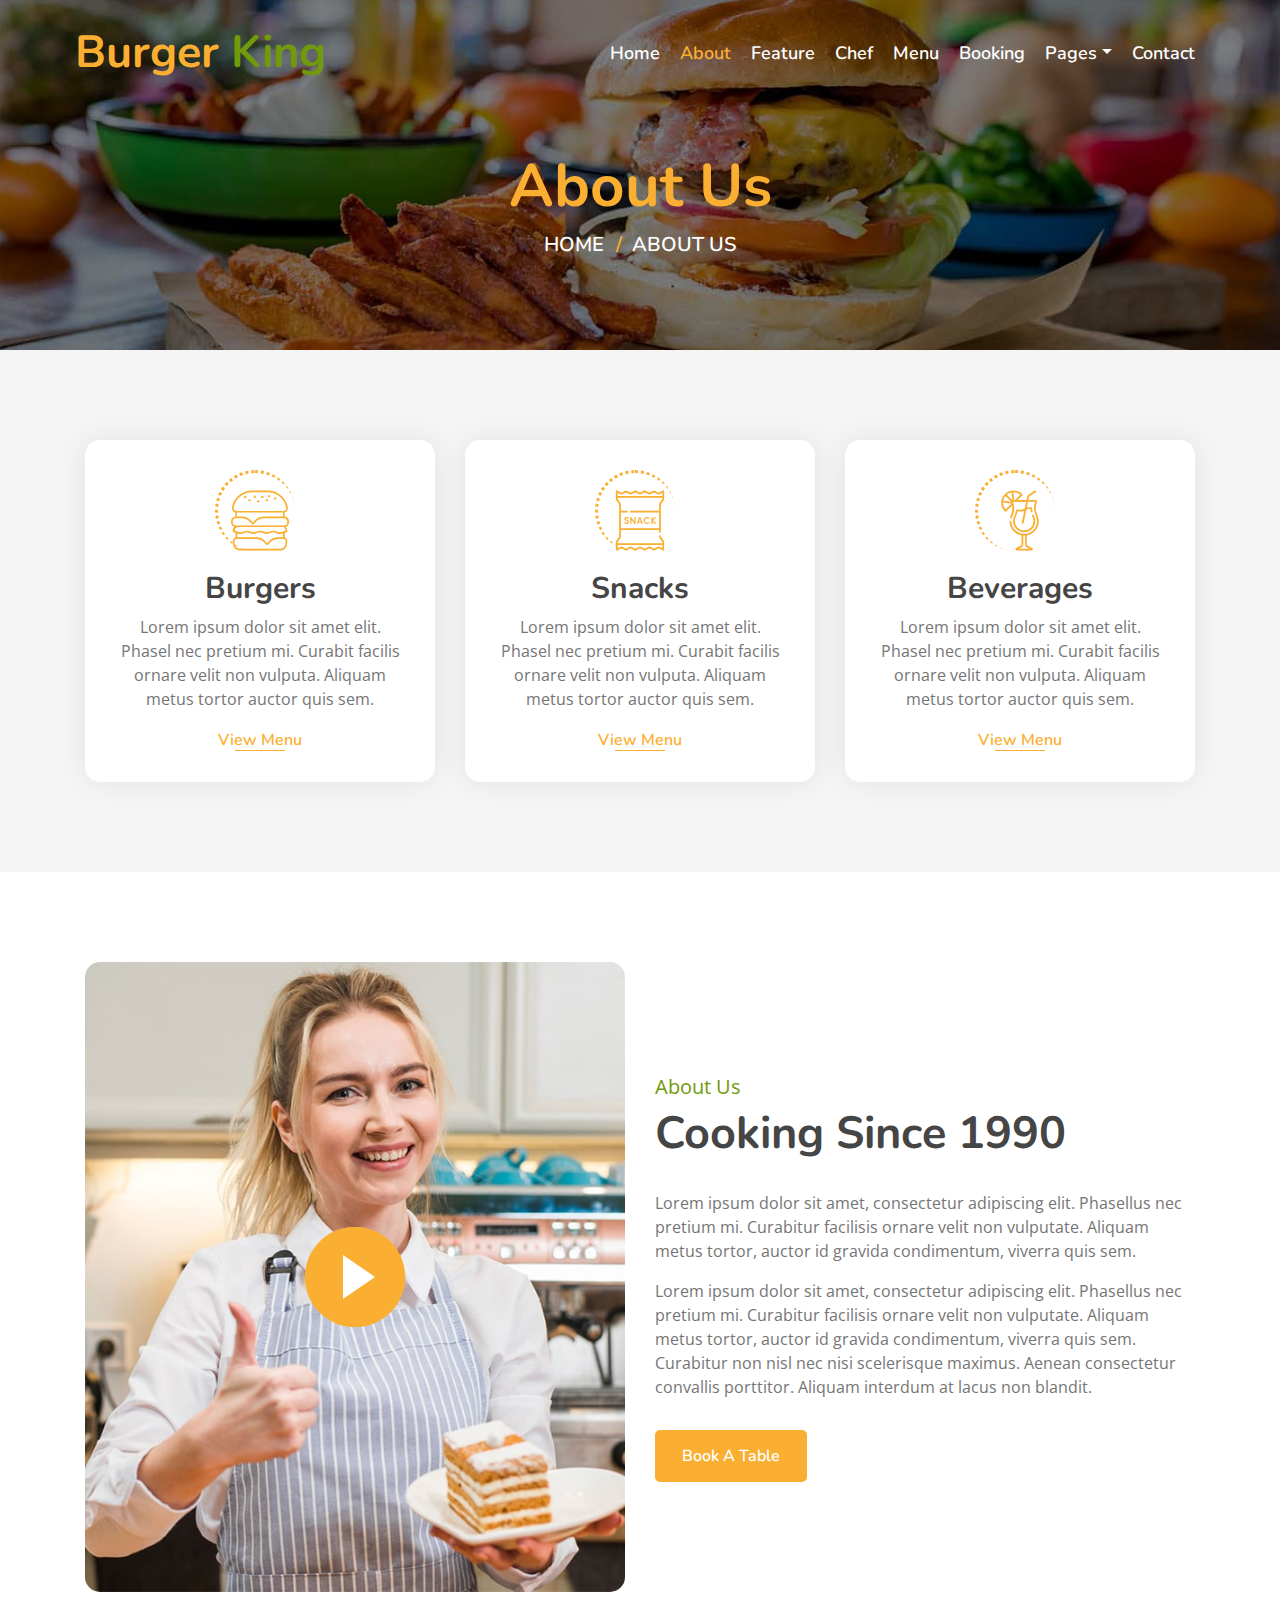
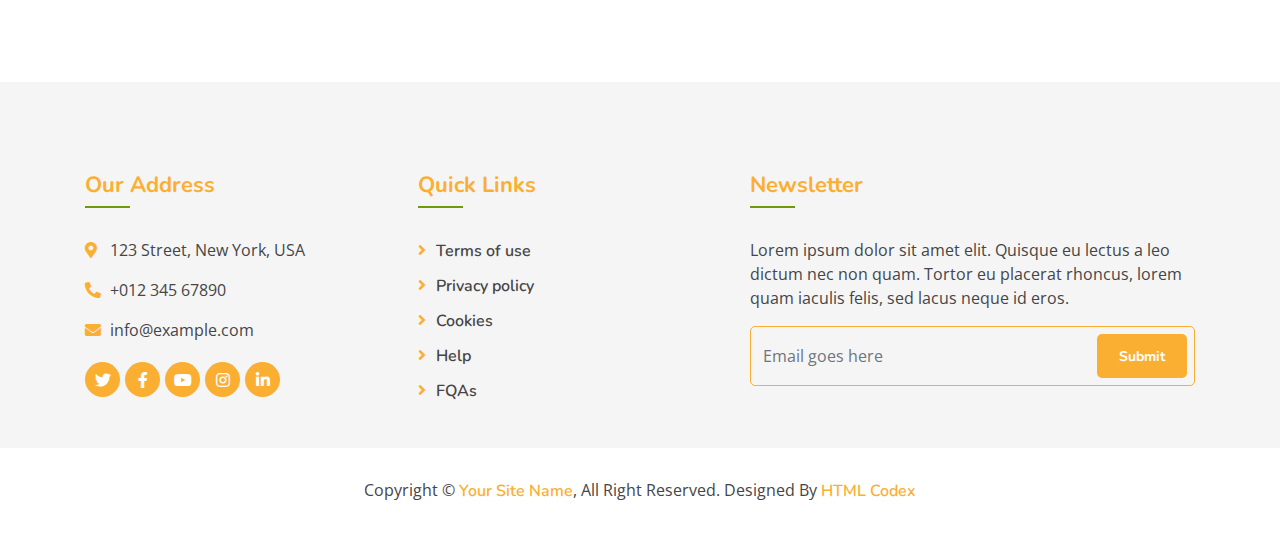
==== about.html @ 05adfbf9 "template is added" ====
<!DOCTYPE html>
<html lang="en">
    <head>
        <meta charset="utf-8">
        <title>Burger King - Food Website Template</title>
        <meta content="width=device-width, initial-scale=1.0" name="viewport">
        <meta content="Free Website Template" name="keywords">
        <meta content="Free Website Template" name="description">

        <!-- Favicon -->
        <link href="img/favicon.ico" rel="icon">

        <!-- Google Font -->
        <link href="https://fonts.googleapis.com/css?family=Open+Sans:300,400|Nunito:600,700" rel="stylesheet"> 
        
        <!-- CSS Libraries -->
        <link href="https://stackpath.bootstrapcdn.com/bootstrap/4.4.1/css/bootstrap.min.css" rel="stylesheet">
        <link href="https://cdnjs.cloudflare.com/ajax/libs/font-awesome/5.10.0/css/all.min.css" rel="stylesheet">
        <link href="lib/animate/animate.min.css" rel="stylesheet">
        <link href="lib/owlcarousel/assets/owl.carousel.min.css" rel="stylesheet">
        <link href="lib/flaticon/font/flaticon.css" rel="stylesheet">
        <link href="lib/tempusdominus/css/tempusdominus-bootstrap-4.min.css" rel="stylesheet" />

        <!-- Template Stylesheet -->
        <link href="css/style.css" rel="stylesheet">
    </head>

    <body>
        <!-- Nav Bar Start -->
        <div class="navbar navbar-expand-lg bg-light navbar-light">
            <div class="container-fluid">
                <a href="index.html" class="navbar-brand">Burger <span>King</span></a>
                <button type="button" class="navbar-toggler" data-toggle="collapse" data-target="#navbarCollapse">
                    <span class="navbar-toggler-icon"></span>
                </button>

                <div class="collapse navbar-collapse justify-content-between" id="navbarCollapse">
                    <div class="navbar-nav ml-auto">
                        <a href="index.html" class="nav-item nav-link">Home</a>
                        <a href="about.html" class="nav-item nav-link active">About</a>
                        <a href="feature.html" class="nav-item nav-link">Feature</a>
                        <a href="team.html" class="nav-item nav-link">Chef</a>
                        <a href="menu.html" class="nav-item nav-link">Menu</a>
                        <a href="booking.html" class="nav-item nav-link">Booking</a>
                        <div class="nav-item dropdown">
                            <a href="#" class="nav-link dropdown-toggle" data-toggle="dropdown">Pages</a>
                            <div class="dropdown-menu">
                                <a href="blog.html" class="dropdown-item">Blog Grid</a>
                                <a href="single.html" class="dropdown-item">Blog Detail</a>
                            </div>
                        </div>
                        <a href="contact.html" class="nav-item nav-link">Contact</a>
                    </div>
                </div>
            </div>
        </div>
        <!-- Nav Bar End -->
        
        
        <!-- Page Header Start -->
        <div class="page-header mb-0">
            <div class="container">
                <div class="row">
                    <div class="col-12">
                        <h2>About Us</h2>
                    </div>
                    <div class="col-12">
                        <a href="">Home</a>
                        <a href="">About Us</a>
                    </div>
                </div>
            </div>
        </div>
        <!-- Page Header End -->
        
        
        <!-- Food Start -->
        <div class="food mt-0">
            <div class="container">
                <div class="row align-items-center">
                    <div class="col-md-4">
                        <div class="food-item">
                            <i class="flaticon-burger"></i>
                            <h2>Burgers</h2>
                            <p>
                                Lorem ipsum dolor sit amet elit. Phasel nec pretium mi. Curabit facilis ornare velit non vulputa. Aliquam metus tortor auctor quis sem. 
                            </p>
                            <a href="">View Menu</a>
                        </div>
                    </div>
                    <div class="col-md-4">
                        <div class="food-item">
                            <i class="flaticon-snack"></i>
                            <h2>Snacks</h2>
                            <p>
                                Lorem ipsum dolor sit amet elit. Phasel nec pretium mi. Curabit facilis ornare velit non vulputa. Aliquam metus tortor auctor quis sem. 
                            </p>
                            <a href="">View Menu</a>
                        </div>
                    </div>
                    <div class="col-md-4">
                        <div class="food-item">
                            <i class="flaticon-cocktail"></i>
                            <h2>Beverages</h2>
                            <p>
                                Lorem ipsum dolor sit amet elit. Phasel nec pretium mi. Curabit facilis ornare velit non vulputa. Aliquam metus tortor auctor quis sem. 
                            </p>
                            <a href="">View Menu</a>
                        </div>
                    </div>
                </div>
            </div>
        </div>
        <!-- Food End -->
        

        <!-- About Start -->
        <div class="about">
            <div class="container">
                <div class="row align-items-center">
                    <div class="col-lg-6">
                        <div class="about-img">
                            <img src="img/about.jpg" alt="Image">
                            <button type="button" class="btn-play" data-toggle="modal" data-src="https://www.youtube.com/embed/DWRcNpR6Kdc" data-target="#videoModal">
                                <span></span>
                            </button>
                        </div>
                    </div>
                    <div class="col-lg-6">
                        <div class="about-content">
                            <div class="section-header">
                                <p>About Us</p>
                                <h2>Cooking Since 1990</h2>
                            </div>
                            <div class="about-text">
                                <p>
                                    Lorem ipsum dolor sit amet, consectetur adipiscing elit. Phasellus nec pretium mi. Curabitur facilisis ornare velit non vulputate. Aliquam metus tortor, auctor id gravida condimentum, viverra quis sem.
                                </p>
                                <p>
                                    Lorem ipsum dolor sit amet, consectetur adipiscing elit. Phasellus nec pretium mi. Curabitur facilisis ornare velit non vulputate. Aliquam metus tortor, auctor id gravida condimentum, viverra quis sem. Curabitur non nisl nec nisi scelerisque maximus. Aenean consectetur convallis porttitor. Aliquam interdum at lacus non blandit.
                                </p>
                                <a class="btn custom-btn" href="">Book A Table</a>
                            </div>
                        </div>
                    </div>
                </div>
            </div>
        </div>
        <!-- About End -->
        
        
        <!-- Video Modal Start-->
        <div class="modal fade" id="videoModal" tabindex="-1" role="dialog" aria-labelledby="exampleModalLabel" aria-hidden="true">
            <div class="modal-dialog" role="document">
                <div class="modal-content">
                    <div class="modal-body">
                        <button type="button" class="close" data-dismiss="modal" aria-label="Close">
                            <span aria-hidden="true">&times;</span>
                        </button>        
                        <!-- 16:9 aspect ratio -->
                        <div class="embed-responsive embed-responsive-16by9">
                            <iframe class="embed-responsive-item" src="" id="video"  allowscriptaccess="always" allow="autoplay"></iframe>
                        </div>
                    </div>
                </div>
            </div>
        </div> 
        <!-- Video Modal End -->


        <!-- Footer Start -->
        <div class="footer">
            <div class="container">
                <div class="row">
                    <div class="col-lg-7">
                        <div class="row">
                            <div class="col-md-6">
                                <div class="footer-contact">
                                    <h2>Our Address</h2>
                                    <p><i class="fa fa-map-marker-alt"></i>123 Street, New York, USA</p>
                                    <p><i class="fa fa-phone-alt"></i>+012 345 67890</p>
                                    <p><i class="fa fa-envelope"></i>info@example.com</p>
                                    <div class="footer-social">
                                        <a href=""><i class="fab fa-twitter"></i></a>
                                        <a href=""><i class="fab fa-facebook-f"></i></a>
                                        <a href=""><i class="fab fa-youtube"></i></a>
                                        <a href=""><i class="fab fa-instagram"></i></a>
                                        <a href=""><i class="fab fa-linkedin-in"></i></a>
                                    </div>
                                </div>
                            </div>
                            <div class="col-md-6">
                                <div class="footer-link">
                                    <h2>Quick Links</h2>
                                    <a href="">Terms of use</a>
                                    <a href="">Privacy policy</a>
                                    <a href="">Cookies</a>
                                    <a href="">Help</a>
                                    <a href="">FQAs</a>
                                </div>
                            </div>
                        </div>
                    </div>
                    <div class="col-lg-5">
                        <div class="footer-newsletter">
                            <h2>Newsletter</h2>
                            <p>
                                Lorem ipsum dolor sit amet elit. Quisque eu lectus a leo dictum nec non quam. Tortor eu placerat rhoncus, lorem quam iaculis felis, sed lacus neque id eros.
                            </p>
                            <div class="form">
                                <input class="form-control" placeholder="Email goes here">
                                <button class="btn custom-btn">Submit</button>
                            </div>
                        </div>
                    </div>
                </div>
            </div>
            <div class="copyright">
                <div class="container">
                    <p>Copyright &copy; <a href="#">Your Site Name</a>, All Right Reserved.</p>
                    <p>Designed By <a href="https://htmlcodex.com">HTML Codex</a></p>
                </div>
            </div>
        </div>
        <!-- Footer End -->

        <a href="#" class="back-to-top"><i class="fa fa-chevron-up"></i></a>

        <!-- JavaScript Libraries -->
        <script src="https://code.jquery.com/jquery-3.4.1.min.js"></script>
        <script src="https://stackpath.bootstrapcdn.com/bootstrap/4.4.1/js/bootstrap.bundle.min.js"></script>
        <script src="lib/easing/easing.min.js"></script>
        <script src="lib/owlcarousel/owl.carousel.min.js"></script>
        <script src="lib/tempusdominus/js/moment.min.js"></script>
        <script src="lib/tempusdominus/js/moment-timezone.min.js"></script>
        <script src="lib/tempusdominus/js/tempusdominus-bootstrap-4.min.js"></script>
        
        <!-- Contact Javascript File -->
        <script src="mail/jqBootstrapValidation.min.js"></script>
        <script src="mail/contact.js"></script>

        <!-- Template Javascript -->
        <script src="js/main.js"></script>
    </body>
</html>
---- lib/flaticon/font/flaticon.css ----
/*
  	Flaticon icon font: Flaticon
  	Creation date: 19/09/2020 16:59
  	*/

@font-face {
  font-family: "Flaticon";
  src: url("./Flaticon.eot");
  src: url("./Flaticon.eot?#iefix") format("embedded-opentype"),
       url("./Flaticon.woff2") format("woff2"),
       url("./Flaticon.woff") format("woff"),
       url("./Flaticon.ttf") format("truetype"),
       url("./Flaticon.svg#Flaticon") format("svg");
  font-weight: normal;
  font-style: normal;
}

@media screen and (-webkit-min-device-pixel-ratio:0) {
  @font-face {
    font-family: "Flaticon";
    src: url("./Flaticon.svg#Flaticon") format("svg");
  }
}

[class^="flaticon-"]:before, [class*=" flaticon-"]:before,
[class^="flaticon-"]:after, [class*=" flaticon-"]:after {   
  font-family: Flaticon;
        font-size: 20px;
font-style: normal;
margin-left: 20px;
}

.flaticon-burger:before { content: "\f100"; }
.flaticon-fast-food:before { content: "\f101"; }
.flaticon-snack:before { content: "\f102"; }
.flaticon-cocktail:before { content: "\f103"; }
.flaticon-vegetable:before { content: "\f104"; }
.flaticon-meat:before { content: "\f105"; }
.flaticon-medal:before { content: "\f106"; }
.flaticon-fruits-and-vegetables:before { content: "\f107"; }
.flaticon-cooking:before { content: "\f108"; }
.flaticon-courier:before { content: "\f109"; }
---- css/style.css ----
/*******************************/
/********* General CSS *********/
/*******************************/
body {
    color: #757575;
    background: #ffffff;
    font-family: 'open sans', sans-serif;
}

h1,
h2, 
h3, 
h4,
h5, 
h6 {
    color: #454545;
    font-family: 'Nunito', sans-serif;
}

a {
    font-family: 'Nunito', sans-serif;
    font-weight: 600;
    color: #fbaf32;
    transition: .3s;
}

a:hover,
a:active,
a:focus {
    color: #719a0a;
    outline: none;
    text-decoration: none;
}

.btn.custom-btn {
    padding: 12px 25px;
    font-family: 'Nunito', sans-serif;
    font-size: 16px;
    font-weight: 600;
    color: #ffffff;
    background: #fbaf32;
    border: 2px solid #fbaf32;
    border-radius: 5px;
    transition: .5s;
}

.btn.custom-btn:hover {
    color: #fbaf32;
    background: transparent;
}

.btn.custom-btn:focus,
.form-control:focus,
.custom-select:focus {
    box-shadow: none;
}

.container-fluid {
    max-width: 1366px;
}

.back-to-top {
    position: fixed;
    display: none;
    background: #fbaf32;
    width: 44px;
    height: 44px;
    text-align: center;
    line-height: 1;
    font-size: 22px;
    right: 15px;
    bottom: 15px;
    border-radius: 5px;
    transition: background 0.5s;
    z-index: 9;
}

.back-to-top i {
    color: #ffffff;
    padding-top: 10px;
}

.back-to-top:hover {
    background: #719a0a;
}

[class^="flaticon-"]:before, [class*=" flaticon-"]:before,
[class^="flaticon-"]:after, [class*=" flaticon-"]:after {   
    font-size: inherit;
    margin-left: 0;
}


/**********************************/
/*********** Nav Bar CSS **********/
/**********************************/
.navbar {
    position: relative;
    transition: .5s;
    z-index: 999;
}

.navbar.nav-sticky {
    position: fixed;
    top: 0;
    width: 100%;
    box-shadow: 0 2px 5px rgba(0, 0, 0, .3);
}

.navbar .navbar-brand {
    margin: 0;
    color: #fbaf32;
    font-size: 45px;
    line-height: 0px;
    font-weight: 700;
    font-family: 'Nunito', sans-serif;
    transition: .5s;
    
}

.navbar .navbar-brand span {
    color: #719a0a;
}

.navbar .navbar-brand:hover {
    color: #fbaf32;
}

.navbar .navbar-brand:hover span {
    color: #fbaf32;
}

.navbar .navbar-brand img {
    max-width: 100%;
    max-height: 40px;
}

.navbar .dropdown-menu {
    margin-top: 0;
    border: 0;
    border-radius: 0;
    background: #f8f9fa;
}

@media (min-width: 992px) {
    .navbar {
        position: absolute;
        width: 100%;
        padding: 30px 60px;
        background: transparent !important;
        z-index: 9;
    }
    
    .navbar.nav-sticky {
        padding: 10px 60px;
        background: #ffffff !important;
    }
    
    .navbar .navbar-brand {
        color: #fbaf32;
    }
    
    .navbar.nav-sticky .navbar-brand {
        color: #fbaf32;
    }

    .navbar-light .navbar-nav .nav-link,
    .navbar-light .navbar-nav .nav-link:focus {
        padding: 10px 10px 8px 10px;
        font-family: 'Nunito', sans-serif;
        color: #ffffff;
        font-size: 18px;
        font-weight: 600;
    }
    
    .navbar-light.nav-sticky .navbar-nav .nav-link,
    .navbar-light.nav-sticky .navbar-nav .nav-link:focus {
        color: #666666;
    }

    .navbar-light .navbar-nav .nav-link:hover,
    .navbar-light .navbar-nav .nav-link.active {
        color: #fbaf32;
    }
    
    .navbar-light.nav-sticky .navbar-nav .nav-link:hover,
    .navbar-light.nav-sticky .navbar-nav .nav-link.active {
        color: #fbaf32;
    }
}

@media (max-width: 991.98px) {   
    .navbar {
        padding: 15px;
        background: #ffffff !important;
    }
    
    .navbar .navbar-brand {
        color: #fbaf32;
    }
    
    .navbar .navbar-nav {
        margin-top: 15px;
    }
    
    .navbar a.nav-link {
        padding: 5px;
    }
    
    .navbar .dropdown-menu {
        box-shadow: none;
    }
}


/*******************************/
/********** Hero CSS ***********/
/*******************************/
.carousel {
    position: relative;
    width: 100%;
    height: 100vh;
    min-height: 400px;
    background: #ffffff;
}

.carousel .container-fluid {
    padding: 0;
}

.carousel .carousel-item {
    position: relative;
    width: 100%;
    height: 100vh;
    display: flex;
    align-items: center;
    justify-content: center;
    flex-direction: column;
}

.carousel .carousel-img {
    position: relative;
    width: 100%;
    height: 100%;
    text-align: right;
    overflow: hidden;
}

.carousel .carousel-img::after {
    position: absolute;
    content: "";
    top: 0;
    right: 0;
    bottom: 0;
    left: 0;
    background: rgba(0, 0, 0, 0.6);
    z-index: 1;
}

.carousel .carousel-img img {
    width: 100%;
    height: 100%;
    object-fit: cover;
}

.carousel .carousel-text {
    position: absolute;
    max-width: 700px;
    height: calc(100vh - 35px);
    display: flex;
    align-items: center;
    justify-content: center;
    flex-direction: column;
    z-index: 2;
}

.carousel .carousel-text h1 {
    text-align: center;
    color: #ffffff;
    font-size: 60px;
    font-weight: 700;
    margin-bottom: 30px;
}

.carousel .carousel-text h1 span {
    color: #fbaf32;
}

.carousel .carousel-text p {
    color: #ffffff;
    text-align: center;
    font-size: 20px;
    margin-bottom: 35px;
}

.carousel .carousel-btn .btn:last-child {
    margin-left: 10px;
    background: #719a0a;
    border-color: #719a0a;
}

.carousel .carousel-btn .btn:last-child:hover {
    color: #719a0a;
    background: transparent;
}

.carousel .animated {
    -webkit-animation-duration: 1s;
    animation-duration: 1s;
}

@media (max-width: 991.98px) {
    .carousel,
    .carousel .carousel-item,
    .carousel .carousel-text {
        height: calc(100vh - 105px);
    }
    
    .carousel .carousel-text h1 {
        font-size: 35px;
    }
    
    .carousel .carousel-text p {
        font-size: 16px;
    }
    
    .carousel .carousel-text .btn {
        padding: 12px 30px;
        font-size: 15px;
        letter-spacing: 0;
    }
}

@media (max-width: 767.98px) {
    .carousel,
    .carousel .carousel-item,
    .carousel .carousel-text {
        height: calc(100vh - 70px);
    }
    
    .carousel .carousel-text h1 {
        font-size: 30px;
    }
    
    .carousel .carousel-text .btn {
        padding: 10px 25px;
        font-size: 15px;
        letter-spacing: 0;
    }
}

@media (max-width: 575.98px) {
    .carousel .carousel-text h1 {
        font-size: 25px;
    }
    
    .carousel .carousel-text .btn {
        padding: 8px 20px;
        font-size: 14px;
        letter-spacing: 0;
    }
}


/*******************************/
/******* Page Header CSS *******/
/*******************************/
.page-header {
    position: relative;
    margin-bottom: 45px;
    padding: 150px 0 90px 0;
    text-align: center;
    background: linear-gradient(rgba(0, 0, 0, .5), rgba(0, 0, 0, .5)), url(../img/page-header.jpg);
    background-position: center;
    background-repeat: no-repeat;
    background-size: cover;
}

.page-header h2 {
    position: relative;
    color: #fbaf32;
    font-size: 60px;
    font-weight: 700;
}

.page-header a {
    position: relative;
    padding: 0 12px;
    font-size: 20px;
    text-transform: uppercase;
    color: #ffffff;
}

.page-header a:hover {
    color: #ffffff;
}

.page-header a::after {
    position: absolute;
    content: "/";
    width: 8px;
    height: 8px;
    top: -1px;
    right: -7px;
    text-align: center;
    color: #fbaf32;
}

.page-header a:last-child::after {
    display: none;
}

@media (max-width: 767.98px) {
    .page-header h2 {
        font-size: 35px;
    }
    
    .page-header a {
        font-size: 18px;
    }
}


/*******************************/
/******* Section Header ********/
/*******************************/
.section-header {
    position: relative;
    margin-bottom: 45px;
}

.section-header p {
    color: #719a0a;
    margin-bottom: 5px;
    position: relative;
    font-size: 20px;
}

.section-header h2 {
    margin: 0;
    position: relative;
    font-size: 45px;
    font-weight: 700;
}

@media (max-width: 991.98px) {
    .section-header h2 {
        font-size: 40px;
        font-weight: 600;
    }
}

@media (max-width: 767.98px) {
    .section-header h2 {
        font-size: 35px;
        font-weight: 600;
    }
}

@media (max-width: 575.98px) {
    .section-header h2 {
        font-size: 30px;
        font-weight: 600;
    }
}


/*******************************/
/********* Booking CSS *********/
/*******************************/
.booking {
    position: relative;
    width: 100%;
    margin-bottom: 45px;
    background: rgba(0, 0, 0, .04);
}

.booking .booking-content {
    padding: 45px 0 15px 0;
}

.booking .booking-content .section-header {
    margin-bottom: 30px;
}

.booking .booking-form {
    padding: 60px 30px;
    background: #fbaf32;
}

.booking .booking-form .control-group {
    margin-bottom: 15px;
}

.booking .booking-form .input-group-text {
    position: absolute;
    padding: 0;
    border: none;
    background: none;
    top: 15px;
    right: 15px;
    color: #ffffff;
    font-size: 14px;
}

.booking .booking-form .form-control {
    height: 45px;
    font-size: 14px;
    color: #ffffff;
    padding: 0 15px;
    border-radius: 5px !important;
    border: 1px solid #ffffff;
    background: transparent;
}

.booking .booking-form select.form-control {
    padding: 0 10px;
}

.booking .booking-form .form-control::placeholder {
    color: #ffffff;
    opacity: 1;
}

.booking .booking-form .form-control:-ms-input-placeholder,
.booking .booking-form .form-control::-ms-input-placeholder {
    color: #ffffff;
}

.booking .booking-form .input-group [data-toggle="datetimepicker"] {
    cursor: default;
}

.booking .booking-form .btn.custom-btn {
    width: 100%;
    color: #fbaf32;
    background: #ffffff;
    border: 1px solid #ffffff;
}

.booking .booking-form .btn.custom-btn:hover {
    color: #ffffff;
    background: transparent;
}


/*******************************/
/********** Menu CSS ***********/
/*******************************/
.food {
    position: relative;
    width: 100%;
    padding: 90px 0 60px 0;
    margin: 45px 0;
    background: rgba(0, 0, 0, .04);
}

.food .food-item {
    position: relative;
    width: 100%;
    margin-bottom: 30px;
    padding: 50px 30px 30px;
    text-align: center;
    background: #ffffff;
    border-radius: 15px;
    box-shadow: 0 0 30px rgba(0, 0, 0, .08);
    transition: .3s;
}

.food .food-item:hover {
    box-shadow: none;
}

.food .food-item i {
    position: relative;
    display: inline-block;
    color: #fbaf32;
    font-size: 60px;
    line-height: 60px;
    margin-bottom: 20px;
    transition: .3s;
}

.food .food-item:hover i {
    color: #719a0a;
}

.food .food-item i::after {
    position: absolute;
    content: "";
    width: calc(100% + 20px);
    height: calc(100% + 20px);
    top: -20px;
    left: -15px;
    border: 3px dotted #fbaf32;
    border-right: transparent;
    border-bottom: transparent;
    border-radius: 100px;
    transition: .3s;
}

.food .food-item:hover i::after {
    border: 3px dotted #719a0a;
    border-right: transparent;
    border-bottom: transparent;
}

.food .food-item h2 {
    font-size: 30px;
    font-weight: 700;
}

.food .food-item a {
    position: relative;
    font-size: 16px;
}

.food .food-item a::after {
    position: absolute;
    content: "";
    width: 50px;
    height: 1px;
    bottom: 0;
    left: calc(50% - 25px);
    background: #fbaf32;
    transition: .3s;
}

.food .food-item a:hover::after {
    width: 100%;
    left: 0;
    background: #719a0a;
}



/*******************************/
/********** About CSS **********/
/*******************************/
.about {
    position: relative;
    width: 100%;
    padding: 45px 0;
}

.about .section-header {
    margin-bottom: 30px;
    margin-left: 0;
}

.about .about-img {
    position: relative;
}

.about .about-img img {
    position: relative;
    width: 100%;
    border-radius: 15px;
}

.about .btn-play {
    position: absolute;
    z-index: 1;
    top: 50%;
    left: 50%;
    transform: translateX(-50%) translateY(-50%);
    box-sizing: content-box;
    display: block;
    width: 32px;
    height: 44px;
    border-radius: 50%;
    border: none;
    outline: none;
    padding: 18px 20px 18px 28px;
}

.about .btn-play:before {
    content: "";
    position: absolute;
    z-index: 0;
    left: 50%;
    top: 50%;
    transform: translateX(-50%) translateY(-50%);
    display: block;
    width: 100px;
    height: 100px;
    background: #fbaf32;
    border-radius: 50%;
    animation: pulse-border 1500ms ease-out infinite;
}

.about .btn-play:after {
    content: "";
    position: absolute;
    z-index: 1;
    left: 50%;
    top: 50%;
    transform: translateX(-50%) translateY(-50%);
    display: block;
    width: 100px;
    height: 100px;
    background: #fbaf32;
    border-radius: 50%;
    transition: all 200ms;
}

.about .btn-play img {
    position: relative;
    z-index: 3;
    max-width: 100%;
    width: auto;
    height: auto;
}

.about .btn-play span {
    display: block;
    position: relative;
    z-index: 3;
    width: 0;
    height: 0;
    border-left: 32px solid #ffffff;
    border-top: 22px solid transparent;
    border-bottom: 22px solid transparent;
}

@keyframes pulse-border {
  0% {
    transform: translateX(-50%) translateY(-50%) translateZ(0) scale(1);
    opacity: 1;
  }
  100% {
    transform: translateX(-50%) translateY(-50%) translateZ(0) scale(1.5);
    opacity: 0;
  }
}

#videoModal {
    padding-left: 17px;
}

#videoModal .modal-dialog {
    position: relative;
    max-width: 800px;
    margin: 60px auto 0 auto;
}

#videoModal .modal-body {
    position: relative;
    padding: 0px;
}

#videoModal .close {
    position: absolute;
    width: 30px;
    height: 30px;
    right: 0px;
    top: -30px;
    z-index: 999;
    font-size: 30px;
    font-weight: normal;
    color: #ffffff;
    background: #000000;
    opacity: 1;
}

.about .about-content {
    position: relative;
}

.about .about-text p {
    font-size: 16px;
}

.about .about-text a.btn {
    position: relative;
    margin-top: 15px;
}

@media (max-width: 991.98px) {
    .about .about-img {
        margin-bottom: 30px;
    }
}


/*******************************/
/********* Feature CSS *********/
/*******************************/
.feature {
    position: relative;
    width: 100%;
    padding: 45px 0 0 0;
}

.feature .section-header {
    margin-bottom: 30px;
}

.feature .feature-text {
    position: relative;
    width: 100%;
}

.feature .feature-img {
    border-radius: 15px;
    margin-bottom: 25px;
    overflow: hidden;
}

.feature .feature-img .col-6,
.feature .feature-img .col-12 {
    padding: 0;
    overflow: hidden;
}

.feature .feature-img img {
    width: 100%;
    transition: .3s;
}

.feature .feature-img img:hover {
    transform: scale(1.1);
}

.feature .feature-text .btn {
    width: 100%;
    margin-top: 15px;
    margin-bottom: 45px;
}

.feature .feature-item {
    width: 100%;
    margin-bottom: 45px;
}

.feature .feature-item i {
    position: relative;
    display: block;
    color: #719a0a;
    font-size: 60px;
    line-height: 60px;
    margin-bottom: 15px;
    background-image: linear-gradient(#719a0a, #fbaf32);
    -webkit-background-clip: text;
    -webkit-text-fill-color: transparent;
}

.feature .feature-item i::after {
    position: absolute;
    content: "";
    width: 40px;
    height: 40px;
    top: -10px;
    left: 20px;
    background: #fbaf32;
    border-radius: 30px;
    z-index: -1;
}

.feature .feature-item h3 {
    font-size: 22px;
    font-weight: 700;
}


/*******************************/
/*********** Menu CSS **********/
/*******************************/
.menu {
    position: relative;
    padding: 45px 0 15px 0;
}

.menu .menu-tab {
    position: relative;
}

.menu .menu-tab img {
    max-width: 100%;
    border-radius: 15px;
}

.menu .menu-tab .nav.nav-pills .nav-link {
    color: #ffffff;
    background: #fbaf32;
    border-radius: 5px;
    margin: 0 5px;
}

.menu .menu-tab .nav.nav-pills .nav-link:hover,
.menu .menu-tab .nav.nav-pills .nav-link.active {
    color: #ffffff;
    background: #719a0a;
}

.menu .menu-tab .tab-content {
    padding: 30px 0 0 0;
    background: transparent;
}

.menu .menu-tab .tab-content .container {
    padding: 0;
}

.menu .menu-item {
    position: relative;
    margin-bottom: 30px;
    display: flex;
    align-items: center;
}

.menu .menu-img {
    width: 80px;
    margin-right: 20px;
}

.menu .menu-img img {
    width: 100%;
    border-radius: 100px;
}

.menu .menu-text {
    width: calc(100% - 100px);
}

.menu .menu-text h3 {
    position: relative;
    display: block;
    font-size: 22px;
    font-weight: 700;
}

.menu .menu-text h3::after {
    position: absolute;
    content: "";
    width: 100%;
    height: 0;
    top: 13px;
    left: 0;
    border-top: 2px dotted #cccccc;
    z-index: -1;
}

.menu .menu-text h3 span {
    display: inline-block;
    float: left;
    padding-right: 5px;
    background: #ffffff;
}

.menu .menu-text h3 strong {
    display: inline-block;
    float: right;
    padding-left: 5px;
    color: #fbaf32;
    background: #ffffff;
}

.menu .menu-text p {
    position: relative;
    margin: 5px 0 0 0;
    float: left;
    display: block;
}

@media(max-width: 575.98px) {
    .menu .menu-text p,
    .menu .menu-text h3,
    .menu .menu-text h3 span,
    .menu .menu-text h3 strong {
        display: block;
        float: none;
        padding: 0;
        margin: 0;
    }
    
    .menu .menu-text h3 {
        font-size: 18px;
        margin-bottom: 0;
    }
    
    .menu .menu-text h3 span {
        margin-bottom: 3px;
    }
    
    .menu .menu-text h3::after {
        display: none;
    }
}


/*******************************/
/*********** Team CSS **********/
/*******************************/
.team {
    position: relative;
    width: 100%;
    padding: 45px 0 15px 0;
}

.team .team-item {
    position: relative;
    margin-bottom: 30px;
    background: #ffffff;
}

.team .team-img {
    position: relative;
    border-radius: 15px 15px 0 0;
    overflow: hidden;
}

.team .team-img img {
    position: relative;
    width: 100%;
    margin-top: 15px;
    transform: scale(1.1);
    transition: .3s;
}

.team .team-item:hover img {
    margin-top: 0;
    margin-bottom: 15px;
}

.team .team-social {
    position: absolute;
    width: 100%;
    height: 100%;
    top: 0;
    left: 0;
    display: flex;
    align-items: center;
    justify-content: center;
    transition: .5s;
}

.team .team-social a {
    position: relative;
    margin: 0 3px;
    margin-top: 100px;
    width: 40px;
    height: 40px;
    display: flex;
    align-items: center;
    justify-content: center;
    border-radius: 40px;
    font-size: 16px;
    color: #ffffff;
    background: #fbaf32;
    opacity: 0;
}

.team .team-social a:hover {
    color: #ffffff;
    background: #719a0a;
}

.team .team-item:hover .team-social {
    background: rgba(256, 256, 256, .5);
}

.team .team-item:hover .team-social a:first-child {
    opacity: 1;
    margin-top: 0;
    transition: .3s 0s;
}

.team .team-item:hover .team-social a:nth-child(2) {
    opacity: 1;
    margin-top: 0;
    transition: .3s .1s;
}

.team .team-item:hover .team-social a:nth-child(3) {
    opacity: 1;
    margin-top: 0;
    transition: .3s .2s;
}

.team .team-item:hover .team-social a:nth-child(4) {
    opacity: 1;
    margin-top: 0;
    transition: .3s .3s;
}

.team .team-text {
    position: relative;
    padding: 25px 15px;
    text-align: center;
    background: #ffffff;
    border: 1px solid rgba(0, 0, 0, .07);
    border-top: none;
    border-radius: 0 0 15px 15px;
}

.team .team-text h2 {
    font-size: 22px;
    font-weight: 700;
}

.team .team-text p {
    margin: 0;
    font-size: 16px;
}


/*******************************/
/******* Testimonial CSS *******/
/*******************************/
.testimonial {
    position: relative;
    width: 100%;
    padding: 90px 0;
    margin: 45px 0;
    background: rgba(0, 0, 0, .04);
}

.testimonial .testimonials-carousel {
    position: relative;
    width: calc(100% + 30px);
    margin: 0 -15px;
}

.testimonial .testimonial-item {
    position: relative;
    margin: 15px;
    padding: 30px;
    display: flex;
    align-items: center;
    justify-content: center;
    flex-direction: column;
    background: #ffffff;
    border-radius: 15px;
    box-shadow: 0 0 15px rgba(0, 0, 0, .08);
    transition: .3s;
    overflow: hidden;
}

.testimonial .testimonial-item:hover {
    box-shadow: none;
}

.testimonial .testimonial-img {
    position: relative;
    width: 100px;
    border-radius: 100px;
    margin-bottom: 20px;
    overflow: hidden;
}

.testimonial .testimonial-img img {
    width: 100%;
    border-radius: 100px;
}

.testimonial .testimonial-item p {
    text-align: center;
    margin-bottom: 10px;
}

.testimonial .testimonial-item h2 {
    position: relative;
    font-size: 18px;
    font-weight: 700;
    margin-bottom: 2px;
}

.testimonial .testimonial-item h3 {
    color: #999999;
    font-size: 16px;
    font-weight: 600;
    margin: 0;
}

.testimonial .owl-dots {
    margin-top: 10px;
    text-align: center;
}

.testimonial .owl-dot {
    display: inline-block;
    margin: 0 5px;
    width: 12px;
    height: 12px;
    border-radius: 50%;
    background: #fbaf32;
}

.testimonial .owl-dot.active {
    background: #719a0a;
}


/*******************************/
/*********** Blog CSS **********/
/*******************************/
.blog {
    position: relative;
    width: 100%;
    padding: 45px 0 0 0;
}

.blog .blog-item {
    position: relative;
}

.blog .blog-img {
    position: relative;
    width: 100%;
    border-radius: 15px;
    overflow: hidden;
    z-index: 1;
}

.blog .blog-img img {
    width: 100%;
}

.blog .blog-content {
    position: relative;
    width: calc(100% - 60px);
    top: -60px;
    left: 30px;
    padding: 25px 30px 30px 30px;
    background: #ffffff;
    box-shadow: 0 0 30px rgba(0, 0, 0, .08);
    border-radius: 15px;
    z-index: 2;
}

.blog .blog-content h2.blog-title {
    font-size: 22px;
    font-weight: 700;
}

.blog .blog-meta {
    position: relative;
    display: flex;
    flex-wrap: wrap;
    margin-bottom: 15px;
}

.blog .blog-meta p {
    margin: 0 10px 0 0;
    font-size: 14px;
    color: #999999;
}

.blog .blog-meta i {
    color: #fbaf32;
    margin-right: 5px;
}

.blog .blog-meta p:last-child {
    margin: 0;
}

.blog .blog-text {
    position: relative;
}

.blog .blog-text p {
    margin-bottom: 10px;
}

.blog .blog-item a.btn {
    margin-top: 10px;
    padding: 5px 15px;
}

.blog .pagination .page-link {
    color: #fbaf32;
    border-radius: 5px;
    border-color: #fbaf32;
    margin: 0 2px;
}

.blog .pagination .page-link:hover,
.blog .pagination .page-item.active .page-link {
    color: #ffffff;
    background: #fbaf32;
}

.blog .pagination .disabled .page-link {
    color: #999999;
}

@media(max-width: 575.98px){
    .blog .blog-meta p {
        flex: 50%;
        font-size: 13px;
        margin: 0 0 5px 0;
    }
}


/*******************************/
/******* Single Post CSS *******/
/*******************************/
.single {
    position: relative;
    padding: 45px 0;
}

.single .single-content {
    position: relative;
    margin-bottom: 30px;
    overflow: hidden;
}

.single .single-content img {
    margin-bottom: 20px;
    width: 100%;
}

.single .single-tags {
    margin: -5px -5px 41px -5px;
    font-size: 0;
}

.single .single-tags a {
    margin: 5px;
    display: inline-block;
    padding: 7px 15px;
    font-size: 14px;
    font-weight: 400;
    color: #fbaf32;
    border: 1px solid #dddddd;
    border-radius: 5px;
}

.single .single-tags a:hover {
    color: #ffffff;
    background: #fbaf32;
    border-color: #fbaf32;
}

.single .single-bio {
    margin-bottom: 45px;
    padding: 30px;
    background: rgba(0, 0, 0, .04);
    display: flex;
}

.single .single-bio-img {
    width: 100%;
    max-width: 100px;
}

.single .single-bio-img img {
    width: 100%;
    border-radius: 100px;
}

.single .single-bio-text {
    padding-left: 30px;
}

.single .single-bio-text h3 {
    font-size: 20px;
    font-weight: 700;
}

.single .single-bio-text p {
    margin: 0;
}

.single .single-related {
    margin-bottom: 45px;
}

.single .single-related h2 {
    font-size: 30px;
    font-weight: 700;
    margin-bottom: 25px;
}

.single .related-slider {
    position: relative;
    margin: 0 -15px;
    width: calc(100% + 30px);
}

.single .related-slider .post-item {
    margin: 0 15px;
}

.single .post-item {
    display: flex;
    align-items: center;
    margin-bottom: 15px;
}

.single .post-item .post-img {
    width: 100%;
    max-width: 80px;
}

.single .post-item .post-img img {
    width: 100%;
    border-radius: 5px;
}

.single .post-item .post-text {
    padding-left: 15px;
}

.single .post-item .post-text a {
    color: #757575;
    font-size: 17px;
}

.single .post-item .post-text a:hover {
    color: #fbaf32;
}

.single .post-item .post-meta {
    display: flex;
    margin-top: 8px;
}

.single .post-item .post-meta p {
    display: inline-block;
    margin: 0;
    padding: 0 3px;
    font-size: 14px;
    font-weight: 300;
    font-style: italic;
}

.single .post-item .post-meta p a {
    margin-left: 5px;
    color: #999999;
    font-size: 14px;
    font-weight: 300;
    font-style: normal;
}

.single .related-slider .owl-nav {
    position: absolute;
    width: 90px;
    top: -55px;
    right: 15px;
    display: flex;
}

.single .related-slider .owl-nav .owl-prev,
.single .related-slider .owl-nav .owl-next {
    margin-left: 15px;
    width: 30px;
    height: 30px;
    display: flex;
    align-items: center;
    justify-content: center;
    color: #ffffff;
    background: #fbaf32;
    font-size: 16px;
    transition: .3s;
}

.single .related-slider .owl-nav .owl-prev:hover,
.single .related-slider .owl-nav .owl-next:hover {
    color: #ffffff;
    background: #719a0a;
}

.single .single-comment {
    position: relative;
    margin-bottom: 45px;
}

.single .single-comment h2 {
    font-size: 30px;
    font-weight: 700;
    margin-bottom: 25px;
}

.single .comment-list {
    list-style: none;
    padding: 0;
}

.single .comment-child {
    list-style: none;
}

.single .comment-body {
    display: flex;
    margin-bottom: 30px;
}

.single .comment-img {
    width: 60px;
}

.single .comment-img img {
    width: 100%;
    border-radius: 100px;
}

.single .comment-text {
    padding-left: 15px;
    width: calc(100% - 60px);
}

.single .comment-text h3 {
    font-size: 18px;
    font-weight: 600;
    margin-bottom: 3px;
}

.single .comment-text span {
    display: block;
    font-size: 14px;
    font-weight: 300;
    margin-bottom: 5px;
}

.single .comment-text .btn {
    padding: 3px 10px;
    font-size: 14px;
    color: #454545;
    background: #dddddd;
    border-radius: 5px;
}

.single .comment-text .btn:hover {
    background: #fbaf32;
}

.single .comment-form {
    position: relative;
}

.single .comment-form h2 {
    font-size: 30px;
    font-weight: 700;
    margin-bottom: 25px;
}

.single .comment-form form {
    padding: 30px;
    background: #f3f6ff;
}

.single .comment-form form .form-group:last-child {
    margin: 0;
}

.single .comment-form input,
.single .comment-form textarea {
    border-radius: 5px;
}


/**********************************/
/*********** Sidebar CSS **********/
/**********************************/
.sidebar {
    position: relative;
    width: 100%;
}

@media(max-width: 991.98px) {
    .sidebar {
        margin-top: 45px;
    }
}

.sidebar .sidebar-widget {
    position: relative;
    margin-bottom: 45px;
}

.sidebar .sidebar-widget .widget-title {
    position: relative;
    margin-bottom: 30px;
    padding-bottom: 5px;
    font-size: 25px;
    font-weight: 700;
}

.sidebar .sidebar-widget .widget-title::after {
    position: absolute;
    content: "";
    width: 60px;
    height: 2px;
    bottom: 0;
    left: 0;
    background: #fbaf32;
}

.sidebar .sidebar-widget .search-widget {
    position: relative;
}

.sidebar .search-widget input {
    height: 50px;
    border: 1px solid #dddddd;
    border-radius: 5px;
}

.sidebar .search-widget input:focus {
    box-shadow: none;
}

.sidebar .search-widget .btn {
    position: absolute;
    top: 6px;
    right: 15px;
    height: 40px;
    padding: 0;
    font-size: 25px;
    color: #fbaf32;
    background: none;
    border-radius: 0;
    border: none;
    transition: .3s;
}

.sidebar .search-widget .btn:hover {
    color: #719a0a;
}

.sidebar .sidebar-widget .recent-post {
    position: relative;
}

.sidebar .sidebar-widget .tab-post {
    position: relative;
}

.sidebar .tab-post .nav.nav-pills .nav-link {
    color: #ffffff;
    background: #fbaf32;
    border-radius: 0;
}

.sidebar .tab-post .nav.nav-pills .nav-link:hover,
.sidebar .tab-post .nav.nav-pills .nav-link.active {
    color: #ffffff;
    background: #719a0a;
}

.sidebar .tab-post .tab-content {
    padding: 15px 0 0 0;
    background: transparent;
}

.sidebar .tab-post .tab-content .container {
    padding: 0;
}

.sidebar .sidebar-widget .category-widget {
    position: relative;
}

.sidebar .category-widget ul {
    margin: 0;
    padding: 0;
    list-style: none;
}

.sidebar .category-widget ul li {
    margin: 0 0 12px 22px; 
}

.sidebar .category-widget ul li:last-child {
    margin-bottom: 0; 
}

.sidebar .category-widget ul li a {
    display: inline-block;
    line-height: 23px;
}

.sidebar .category-widget ul li::before {
    position: absolute;
    content: '\f105';
    font-family: 'Font Awesome 5 Free';
    font-weight: 900;
    color: #fbaf32;
    left: 1px;
}

.sidebar .category-widget ul li span {
    display: inline-block;
    float: right;
}

.sidebar .sidebar-widget .tag-widget {
    position: relative;
    margin: -5px -5px;
}

.single .tag-widget a {
    margin: 5px;
    display: inline-block;
    padding: 7px 15px;
    font-size: 14px;
    font-weight: 400;
    color: #fbaf32;
    border: 1px solid #dddddd;
    border-radius: 5px;
}

.single .tag-widget a:hover {
    color: #ffffff;
    background: #fbaf32;
    border-color: #fbaf32;
}

.sidebar .image-widget {
    display: block;
    width: 100%;
    overflow: hidden;
}

.sidebar .image-widget img {
    max-width: 100%;
    transition: .3s;
}

.sidebar .image-widget img:hover {
    transform: scale(1.1);
}


/*******************************/
/********* Contact CSS *********/
/*******************************/
.contact {
    position: relative;
    width: 100%;
    padding: 45px 0 15px 0;
}

.contact .contact-information {
    min-height: 150px;
    margin: 0 0 30px 0;
    padding: 30px 15px 0 15px;
    background: rgba(0, 0, 0, .04);
}

.contact .contact-info {
    position: relative;
    display: flex;
    align-items: center;
    margin-bottom: 30px;
}

.contact .contact-icon {
    position: relative;
    width: 50px;
    height: 50px;
    display: flex;
    align-items: center;
    justify-content: center;
    background: #fbaf32;
    border-radius: 50px;
}

.contact .contact-icon i {
    font-size: 18px;
    color: #ffffff;
}

.contact .contact-text {
    position: relative;
    width: calc(100% - 50px);
    display: flex;
    flex-direction: column;
    padding-left: 15px;
}

.contact .contact-text h3 {
    font-size: 18px;
    font-weight: 700;
    color: #719a0a;
}

.contact .contact-text p {
    margin: 0;
    font-size: 16px;
    color: #454545;
}

.contact .contact-social a {
    margin-right: 10px;
    font-size: 18px;
    color: #fbaf32;
}

.contact .contact-social a:hover {
    color: #719a0a;
}

.contact .contact-form iframe {
    width: 100%;
    height: 380px;
    border-radius: 15px;
    margin-bottom: 25px;
}

.contact .contact-form input {
    padding: 15px;
    background: none;
    border-radius: 5px;
    border: 1px solid rgba(0, 0, 0, .1);
}

.contact .contact-form textarea {
    height: 150px;
    padding: 8px 15px;
    background: none;
    border-radius: 5px;
    border: 1px solid rgba(0, 0, 0, .1);
}

.contact .help-block ul {
    margin: 0;
    padding: 0;
    list-style-type: none;
}


/*******************************/
/********* Footer CSS **********/
/*******************************/
.footer {
    position: relative;
    margin-top: 45px;
    padding-top: 90px;
    background: rgba(0, 0, 0, .04);
}

.footer .footer-contact,
.footer .footer-link,
.footer .footer-newsletter {
    position: relative;
    margin-bottom: 45px;
    color: #454545;
}

.footer .footer-contact h2,
.footer .footer-link h2,
.footer .footer-newsletter h2 {
    position: relative;
    margin-bottom: 30px;
    padding-bottom: 10px;
    font-size: 22px;
    font-weight: 700;
    color: #fbaf32;
}

.footer .footer-contact h2::after,
.footer .footer-link h2::after,
.footer .footer-newsletter h2::after {
    position: absolute;
    content: "";
    width: 45px;
    height: 2px;
    bottom: 0;
    left: 0;
    background: #719a0a;
}

.footer .footer-link a {
    display: block;
    margin-bottom: 10px;
    color: #454545;
    transition: .3s;
}

.footer .footer-link a::before {
    position: relative;
    content: "\f105";
    font-family: "Font Awesome 5 Free";
    font-weight: 900;
    margin-right: 10px;
    color: #fbaf32;
}

.footer .footer-link a:hover {
    color: #fbaf32;
    letter-spacing: 1px;
}

.footer .footer-contact p i {
    width: 25px;
    color: #fbaf32;
}

.footer .footer-social {
    position: relative;
    margin-top: 20px;
    display: flex;
}

.footer .footer-social a {
    display: inline-block;
    margin-right: 5px;
    width: 35px;
    height: 35px;
    display: flex;
    align-items: center;
    justify-content: center;
    background: #fbaf32;
    border-radius: 35px;
    font-size: 16px;
    color: #ffffff;
}

.footer .footer-social a:hover {
    background: #719a0a;
}

.footer .footer-social a:last-child {
    margin: 0;
}

.footer .footer-newsletter .form {
    position: relative;
    width: 100%;
}

.footer .footer-newsletter input {
    height: 60px;
    background: transparent;
    border: 1px solid #fbaf32;
    border-radius: 5px;
}

.footer .footer-newsletter .btn {
    position: absolute;
    top: 8px;
    right: 8px;
    height: 44px;
    padding: 8px 20px;
    font-size: 14px;
    font-weight: 700;
}

.footer .copyright {
    position: relative;
    width: 100%;
    padding: 30px 0;
    text-align: center;
    background: #ffffff;
}

.footer .copyright p {
    margin: 0;
    display: inline-block;
    color: #454545;
}

.footer .copyright p a {
    color: #fbaf32;
}

.footer .copyright p a:hover {
    color: #719a0a;
}
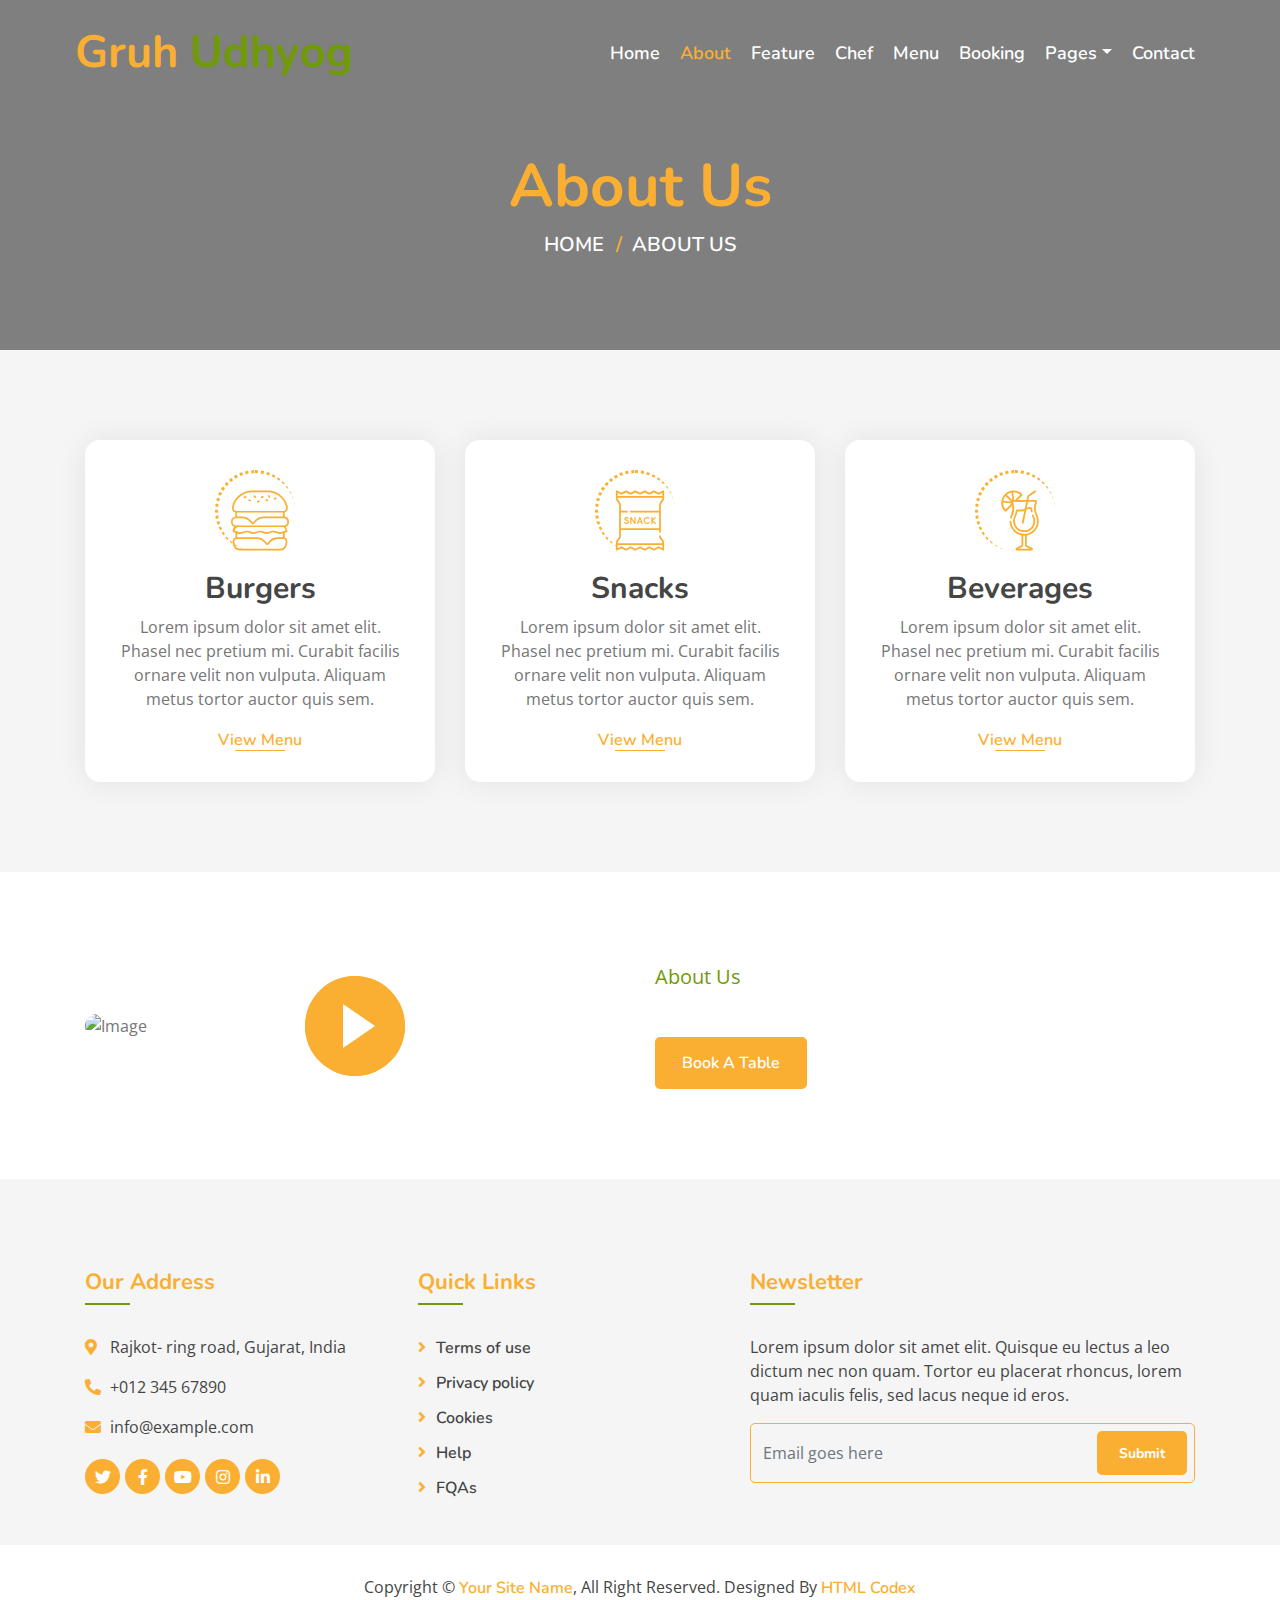
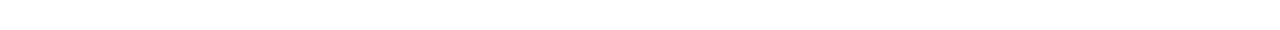
==== commit 1e48c95e: "product img set" ====
--- a/about.html
+++ b/about.html
@@ -2,13 +2,13 @@
 <html lang="en">
     <head>
         <meta charset="utf-8">
-        <title>Burger King - Food Website Template</title>
+        <title>Gruh Udhyog</title>
         <meta content="width=device-width, initial-scale=1.0" name="viewport">
         <meta content="Free Website Template" name="keywords">
         <meta content="Free Website Template" name="description">
 
         <!-- Favicon -->
-        <link href="img/favicon.ico" rel="icon">
+        <link href="img/papd.jpg" rel="icon">
 
         <!-- Google Font -->
         <link href="https://fonts.googleapis.com/css?family=Open+Sans:300,400|Nunito:600,700" rel="stylesheet"> 
@@ -29,7 +29,7 @@
         <!-- Nav Bar Start -->
         <div class="navbar navbar-expand-lg bg-light navbar-light">
             <div class="container-fluid">
-                <a href="index.html" class="navbar-brand">Burger <span>King</span></a>
+                <a href="index.html" class="navbar-brand">Gruh <span>Udhyog</span></a>
                 <button type="button" class="navbar-toggler" data-toggle="collapse" data-target="#navbarCollapse">
                     <span class="navbar-toggler-icon"></span>
                 </button>
@@ -130,15 +130,10 @@
                         <div class="about-content">
                             <div class="section-header">
                                 <p>About Us</p>
-                                <h2>Cooking Since 1990</h2>
+                                
                             </div>
                             <div class="about-text">
-                                <p>
-                                    Lorem ipsum dolor sit amet, consectetur adipiscing elit. Phasellus nec pretium mi. Curabitur facilisis ornare velit non vulputate. Aliquam metus tortor, auctor id gravida condimentum, viverra quis sem.
-                                </p>
-                                <p>
-                                    Lorem ipsum dolor sit amet, consectetur adipiscing elit. Phasellus nec pretium mi. Curabitur facilisis ornare velit non vulputate. Aliquam metus tortor, auctor id gravida condimentum, viverra quis sem. Curabitur non nisl nec nisi scelerisque maximus. Aenean consectetur convallis porttitor. Aliquam interdum at lacus non blandit.
-                                </p>
+                                
                                 <a class="btn custom-btn" href="">Book A Table</a>
                             </div>
                         </div>
@@ -177,7 +172,7 @@
                             <div class="col-md-6">
                                 <div class="footer-contact">
                                     <h2>Our Address</h2>
-                                    <p><i class="fa fa-map-marker-alt"></i>123 Street, New York, USA</p>
+                                    <p><i class="fa fa-map-marker-alt"></i>Rajkot- ring road, Gujarat, India</p>
                                     <p><i class="fa fa-phone-alt"></i>+012 345 67890</p>
                                     <p><i class="fa fa-envelope"></i>info@example.com</p>
                                     <div class="footer-social">
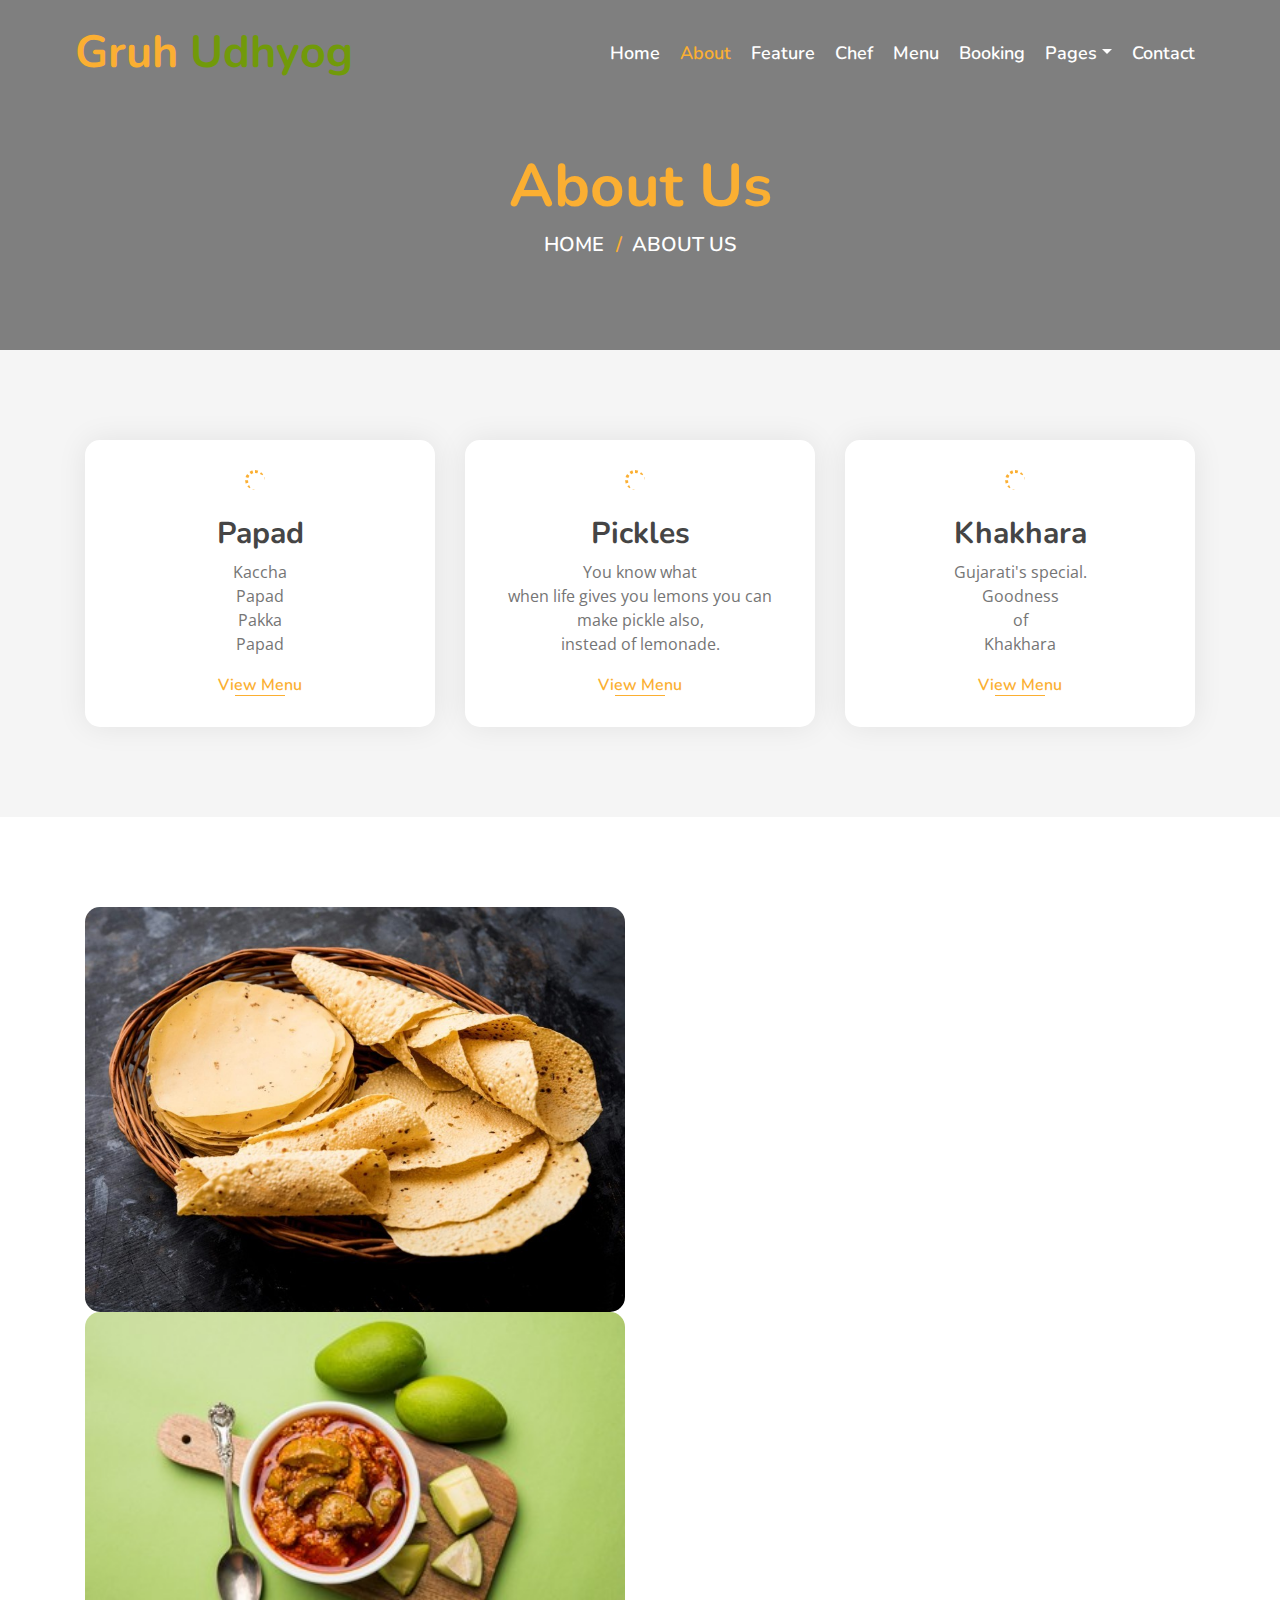
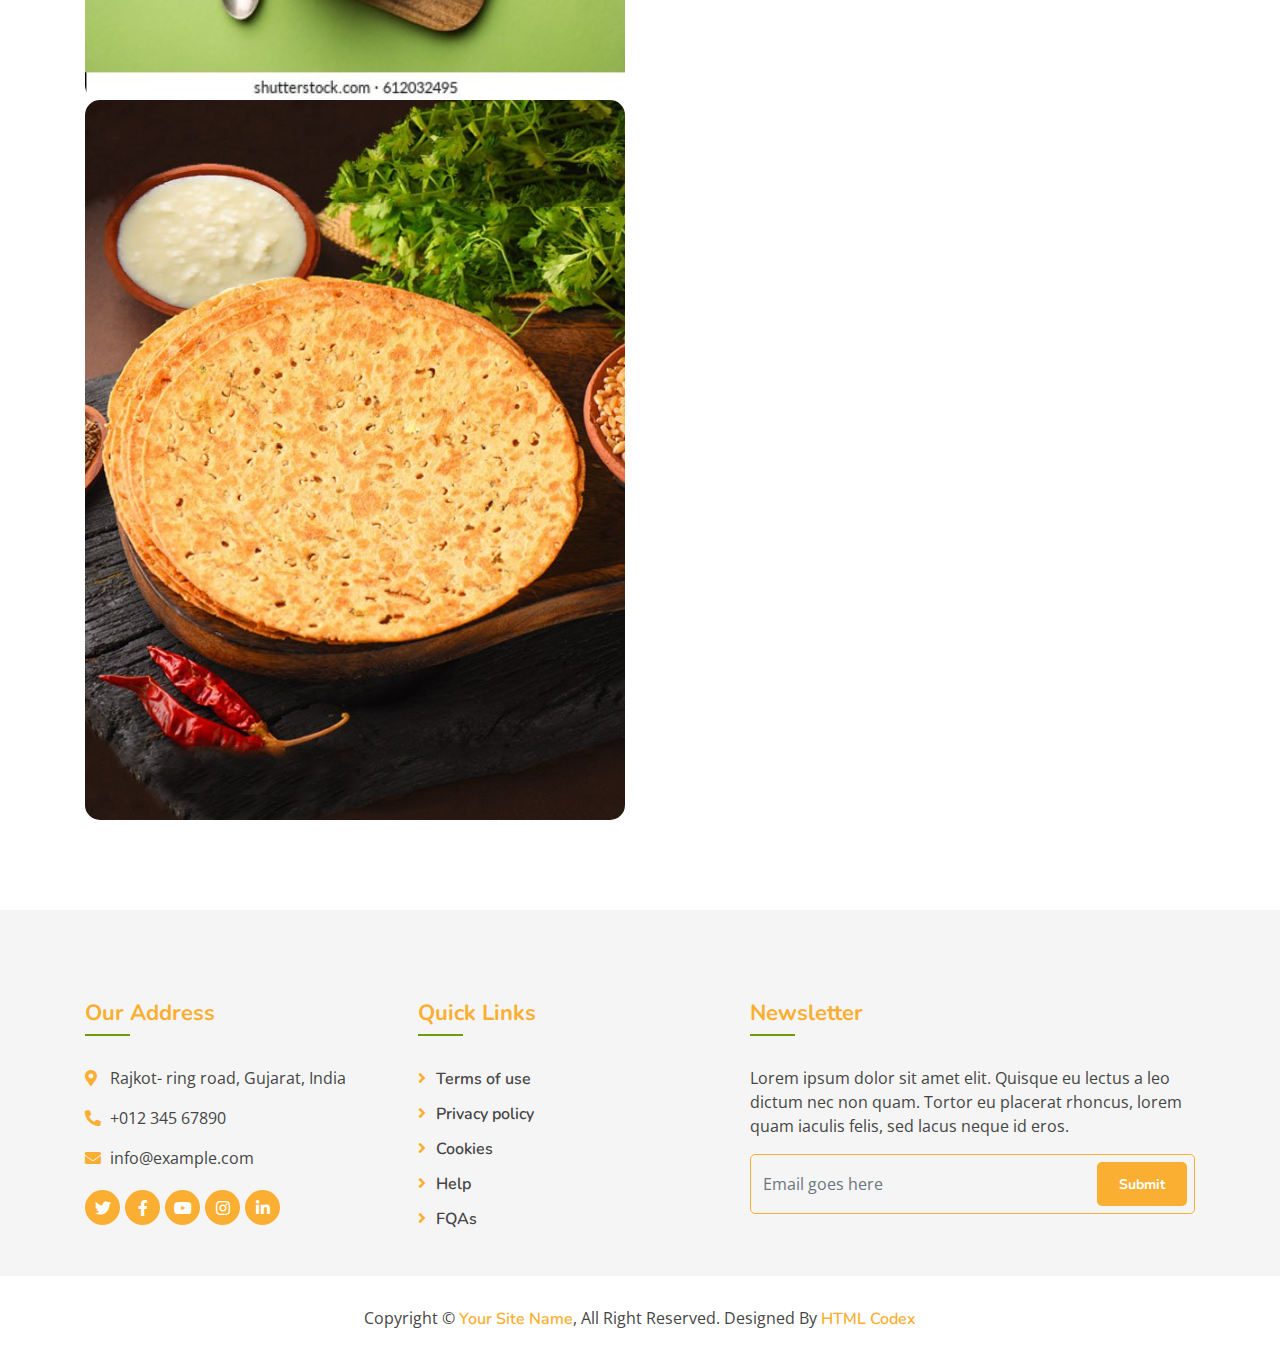
==== commit b1525350: "about changes" ====
--- a/about.html
+++ b/about.html
@@ -80,30 +80,30 @@
                 <div class="row align-items-center">
                     <div class="col-md-4">
                         <div class="food-item">
-                            <i class="flaticon-burger"></i>
-                            <h2>Burgers</h2>
-                            <p>
-                                Lorem ipsum dolor sit amet elit. Phasel nec pretium mi. Curabit facilis ornare velit non vulputa. Aliquam metus tortor auctor quis sem. 
+                            <i class="Papad"></i>
+                            <h2>Papad</h2>
+                            <p>
+                                Kaccha <br>Papad<br> Pakka<br> Papad
                             </p>
                             <a href="">View Menu</a>
                         </div>
                     </div>
                     <div class="col-md-4">
                         <div class="food-item">
-                            <i class="flaticon-snack"></i>
-                            <h2>Snacks</h2>
-                            <p>
-                                Lorem ipsum dolor sit amet elit. Phasel nec pretium mi. Curabit facilis ornare velit non vulputa. Aliquam metus tortor auctor quis sem. 
+                            <i class="Pickles"></i>
+                            <h2>Pickles</h2>
+                            <p>
+                                You know what <br>when life gives you lemons you can make pickle also,<br>instead of lemonade.          
                             </p>
                             <a href="">View Menu</a>
                         </div>
                     </div>
                     <div class="col-md-4">
                         <div class="food-item">
-                            <i class="flaticon-cocktail"></i>
-                            <h2>Beverages</h2>
-                            <p>
-                                Lorem ipsum dolor sit amet elit. Phasel nec pretium mi. Curabit facilis ornare velit non vulputa. Aliquam metus tortor auctor quis sem. 
+                            <i class="Khakhara"></i>
+                            <h2>Khakhara</h2>
+                            <p>
+                            Gujarati's special.<br>Goodness<br> of <br>Khakhara
                             </p>
                             <a href="">View Menu</a>
                         </div>
@@ -120,22 +120,19 @@
                 <div class="row align-items-center">
                     <div class="col-lg-6">
                         <div class="about-img">
-                            <img src="img/about.jpg" alt="Image">
-                            <button type="button" class="btn-play" data-toggle="modal" data-src="https://www.youtube.com/embed/DWRcNpR6Kdc" data-target="#videoModal">
-                                <span></span>
-                            </button>
+                            <img src="img/papd.jpg" alt="Image">
+                            <img src="img/mango.jpg" alt="Image">
+                            <img src="img/kotmari.jpg" alt="Image">
+                            
                         </div>
                     </div>
                     <div class="col-lg-6">
                         <div class="about-content">
                             <div class="section-header">
-                                <p>About Us</p>
+                               
                                 
                             </div>
-                            <div class="about-text">
-                                
-                                <a class="btn custom-btn" href="">Book A Table</a>
-                            </div>
+                            
                         </div>
                     </div>
                 </div>
